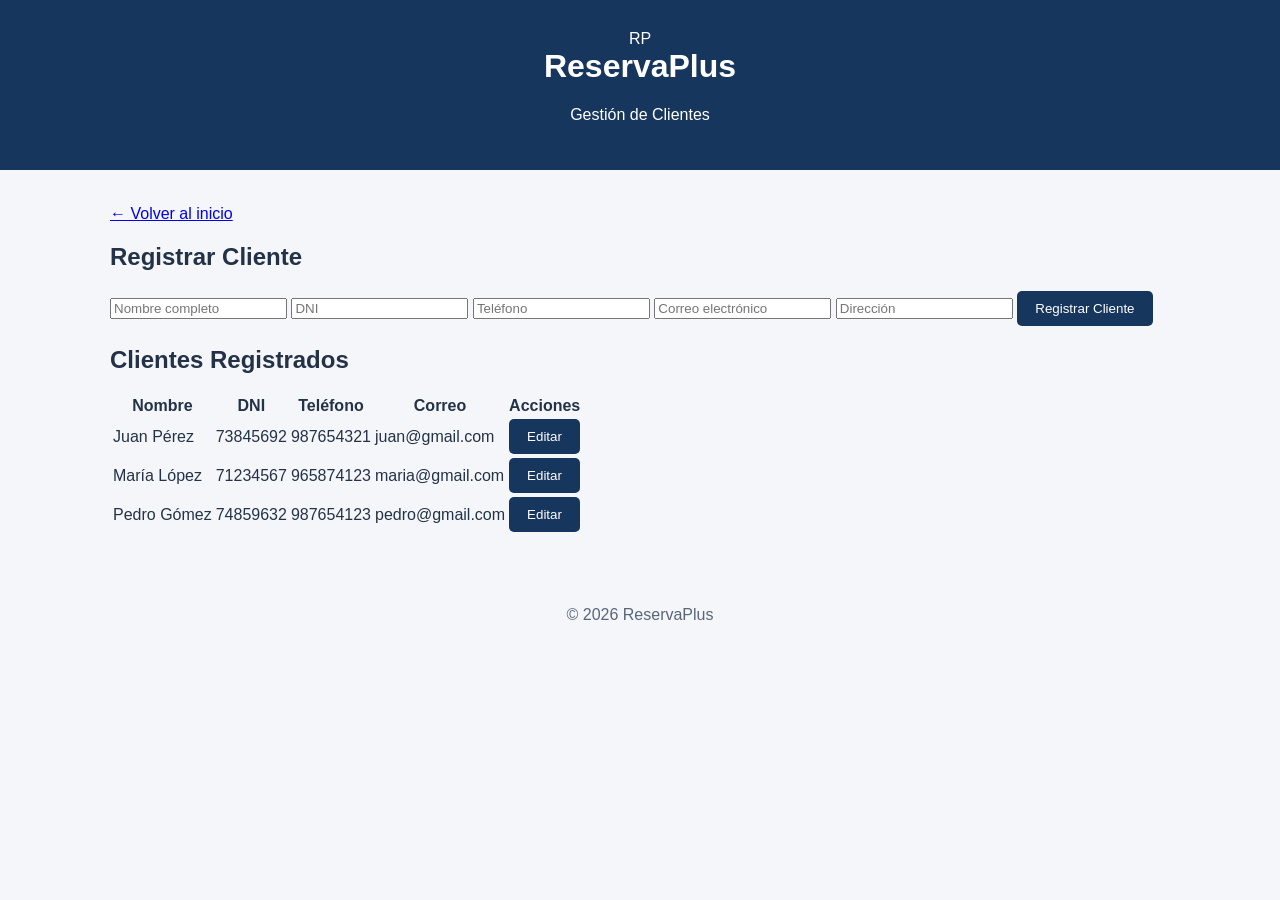
==== clientes.html @ ca8d771f "feat: agregar módulos de clientes servicios y reservas" ====
<!DOCTYPE html>
<html lang="es">

<head>
    <meta charset="UTF-8">
    <meta name="viewport" content="width=device-width, initial-scale=1.0">
    <title>ReservaPlus | Clientes</title>
    <link rel="stylesheet" href="css/estilos.css">
</head>

<body>

    <header class="encabezado">

        <div class="logo">RP</div>

        <h1>ReservaPlus</h1>

        <p>Gestión de Clientes</p>

    </header>

    <main class="contenedor">

        <a href="index.html" class="btn-volver">
            ← Volver al inicio
        </a>

        <div class="tarjeta-formulario">

            <h2>Registrar Cliente</h2>

            <form>

                <input type="text"
                       placeholder="Nombre completo"
                       required>

                <input type="text"
                       placeholder="DNI"
                       required>

                <input type="text"
                       placeholder="Teléfono"
                       required>

                <input type="email"
                       placeholder="Correo electrónico"
                       required>

                <input type="text"
                       placeholder="Dirección">

                <button type="submit">
                    Registrar Cliente
                </button>

            </form>

        </div>

        <div class="tabla-reservas">

            <h2>Clientes Registrados</h2>

            <table>

                <thead>

                    <tr>
                        <th>Nombre</th>
                        <th>DNI</th>
                        <th>Teléfono</th>
                        <th>Correo</th>
                        <th>Acciones</th>
                    </tr>

                </thead>

                <tbody>

                    <tr>
                        <td>Juan Pérez</td>
                        <td>73845692</td>
                        <td>987654321</td>
                        <td>juan@gmail.com</td>
                        <td><button>Editar</button></td>
                    </tr>

                    <tr>
                        <td>María López</td>
                        <td>71234567</td>
                        <td>965874123</td>
                        <td>maria@gmail.com</td>
                        <td><button>Editar</button></td>
                    </tr>

                    <tr>
                        <td>Pedro Gómez</td>
                        <td>74859632</td>
                        <td>987654123</td>
                        <td>pedro@gmail.com</td>
                        <td><button>Editar</button></td>
                    </tr>

                </tbody>

            </table>

        </div>

    </main>

    <footer>
        <p>© 2026 ReservaPlus</p>
    </footer>

</body>
</html>
---- css/estilos.css ----
* {
    box-sizing: border-box;
}

body {
    margin: 0;
    font-family: Arial, sans-serif;
    background-color: #f4f6f9;
    color: #243247;
}

.encabezado {
    background-color: #17365d;
    color: white;
    padding: 30px 20px;
    text-align: center;
}

.encabezado h1 {
    margin-top: 0;
}

.contenedor {
    max-width: 1100px;
    margin: 35px auto;
    padding: 0 20px;
}

.modulos {
    display: grid;
    grid-template-columns: repeat(
        auto-fit, minmax(220px, 1fr)
    );
    gap: 20px;
    margin-top: 25px;
}

.tarjeta {
    background-color: white;
    padding: 25px;
    border-radius: 10px;
    border: 1px solid #dce2ea;
    box-shadow: 0 3px 10px rgba(0, 0, 0, 0.05);
}

.tarjeta h3 {
    color: #17365d;
}

button {
    background-color: #17365d;
    color: white;
    border: none;
    border-radius: 5px;
    padding: 10px 18px;
    cursor: pointer;
}

button:hover {
    background-color: #24558d;
}

#mensaje {
    margin-top: 25px;
    font-weight: bold;
}

footer {
    text-align: center;
    padding: 20px;
    color: #596579;
}
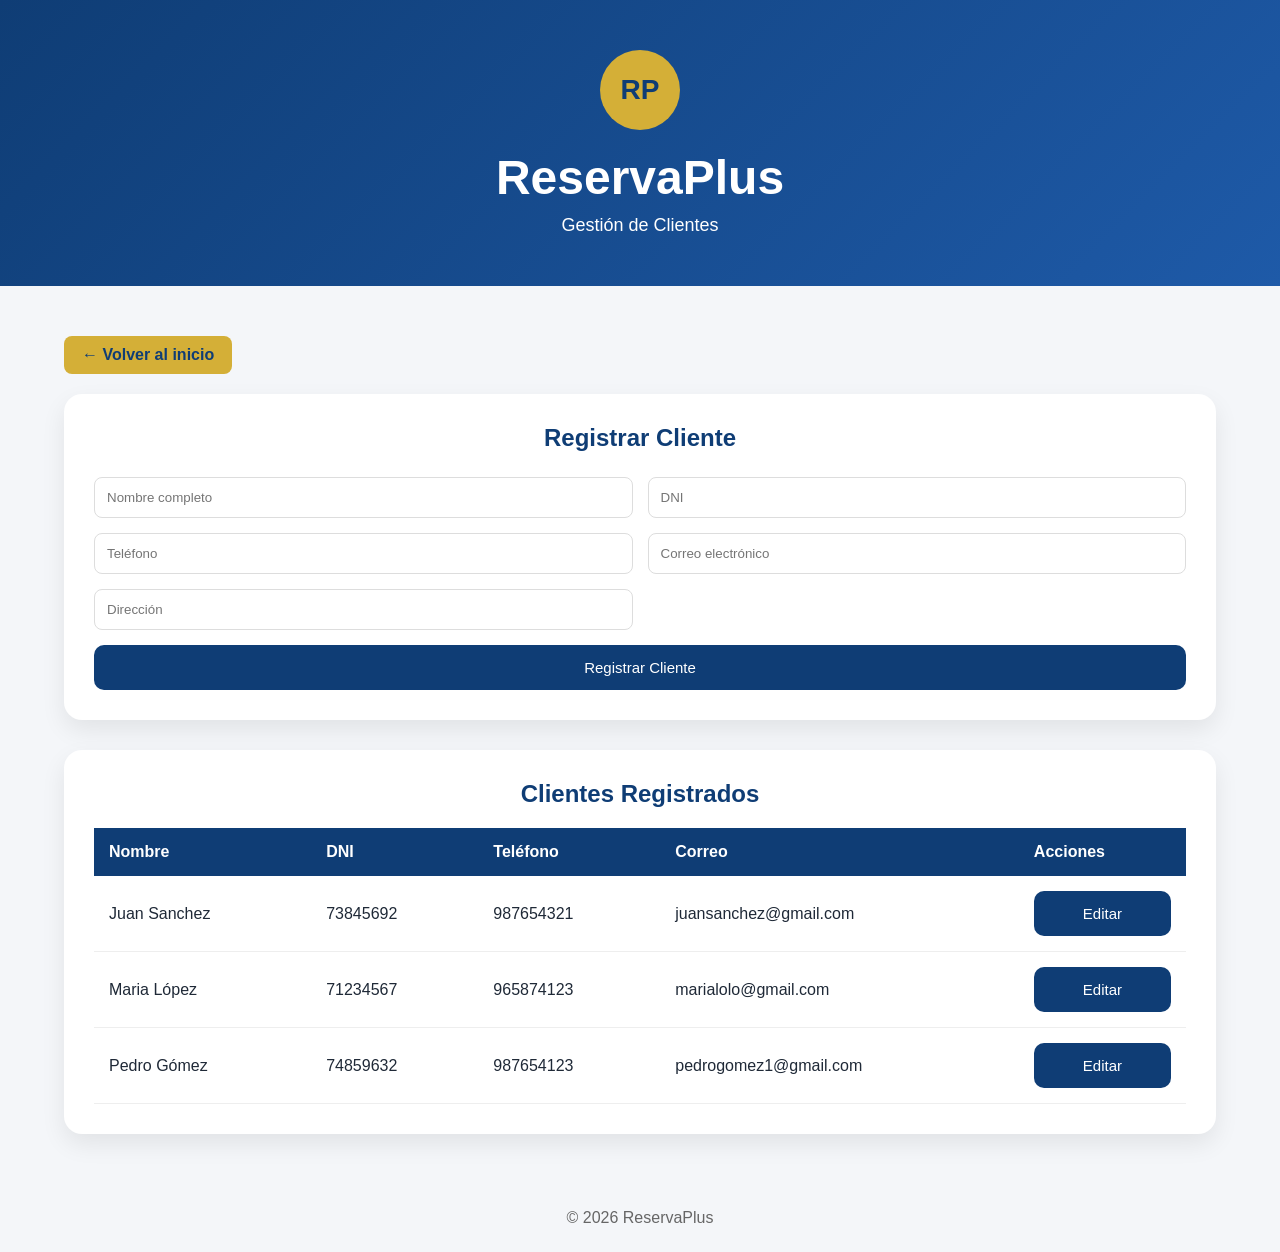
==== commit 6665829a: "style: rediseñar interfaz del sistema" ====
--- a/clientes.html
+++ b/clientes.html
@@ -80,18 +80,18 @@
                 <tbody>
 
                     <tr>
-                        <td>Juan Pérez</td>
+                        <td>Juan Sanchez</td>
                         <td>73845692</td>
                         <td>987654321</td>
-                        <td>juan@gmail.com</td>
+                        <td>juansanchez@gmail.com</td>
                         <td><button>Editar</button></td>
                     </tr>
 
                     <tr>
-                        <td>María López</td>
+                        <td>Maria López</td>
                         <td>71234567</td>
                         <td>965874123</td>
-                        <td>maria@gmail.com</td>
+                        <td>marialolo@gmail.com</td>
                         <td><button>Editar</button></td>
                     </tr>
 
@@ -99,7 +99,7 @@
                         <td>Pedro Gómez</td>
                         <td>74859632</td>
                         <td>987654123</td>
-                        <td>pedro@gmail.com</td>
+                        <td>pedrogomez1@gmail.com</td>
                         <td><button>Editar</button></td>
                     </tr>
 
--- a/css/estilos.css
+++ b/css/estilos.css
@@ -1,73 +1,240 @@
-
-* {
-    box-sizing: border-box;
-}
-
-body {
-    margin: 0;
-    font-family: Arial, sans-serif;
-    background-color: #f4f6f9;
-    color: #243247;
-}
-
-.encabezado {
-    background-color: #17365d;
-    color: white;
-    padding: 30px 20px;
-    text-align: center;
-}
-
-.encabezado h1 {
-    margin-top: 0;
-}
-
-.contenedor {
-    max-width: 1100px;
-    margin: 35px auto;
-    padding: 0 20px;
-}
-
-.modulos {
-    display: grid;
-    grid-template-columns: repeat(
-        auto-fit, minmax(220px, 1fr)
-    );
-    gap: 20px;
-    margin-top: 25px;
-}
-
-.tarjeta {
-    background-color: white;
-    padding: 25px;
-    border-radius: 10px;
-    border: 1px solid #dce2ea;
-    box-shadow: 0 3px 10px rgba(0, 0, 0, 0.05);
-}
-
-.tarjeta h3 {
-    color: #17365d;
-}
-
-button {
-    background-color: #17365d;
-    color: white;
-    border: none;
-    border-radius: 5px;
-    padding: 10px 18px;
-    cursor: pointer;
-}
-
-button:hover {
-    background-color: #24558d;
-}
-
-#mensaje {
-    margin-top: 25px;
-    font-weight: bold;
-}
-
-footer {
-    text-align: center;
-    padding: 20px;
-    color: #596579;
-}
+*{
+    margin:0;
+    padding:0;
+    box-sizing:border-box;
+    font-family:'Segoe UI',sans-serif;
+}
+
+body{
+    background:#f4f6f9;
+    color:#1f2937;
+}
+
+/* HEADER */
+
+.encabezado{
+    background:linear-gradient(135deg,#0f3d75,#1e5aa8);
+    color:white;
+    text-align:center;
+    padding:50px 20px;
+}
+
+.logo{
+    width:80px;
+    height:80px;
+    background:#d4af37;
+    color:#0f3d75;
+    border-radius:50%;
+    display:flex;
+    justify-content:center;
+    align-items:center;
+    margin:0 auto 20px;
+    font-size:28px;
+    font-weight:bold;
+}
+
+.encabezado h1{
+    font-size:48px;
+    margin-bottom:10px;
+}
+
+.encabezado p{
+    font-size:18px;
+}
+
+/* CONTENIDO */
+
+.contenedor{
+    width:90%;
+    max-width:1200px;
+    margin:50px auto;
+}
+
+.contenedor h2{
+    text-align:center;
+    color:#0f3d75;
+    margin-bottom:15px;
+}
+
+.contenedor > p{
+    text-align:center;
+    margin-bottom:40px;
+    color:#555;
+}
+
+/* MODULOS */
+
+.modulos{
+    display:flex;
+    gap:25px;
+    justify-content:center;
+    flex-wrap:wrap;
+}
+
+.tarjeta{
+    background:white;
+    width:330px;
+    padding:30px;
+    border-radius:18px;
+    box-shadow:0 10px 25px rgba(0,0,0,.08);
+    transition:.3s;
+    border-top:5px solid #d4af37;
+}
+
+.tarjeta:hover{
+    transform:translateY(-8px);
+}
+
+.tarjeta h3{
+    color:#0f3d75;
+    margin-bottom:15px;
+    font-size:28px;
+}
+
+.tarjeta p{
+    color:#666;
+    margin-bottom:20px;
+    line-height:1.5;
+}
+
+/* BOTONES */
+
+button{
+    background:#0f3d75;
+    color:white;
+    border:none;
+    padding:14px;
+    width:100%;
+    border-radius:10px;
+    cursor:pointer;
+    font-size:15px;
+    transition:.3s;
+}
+
+button:hover{
+    background:#d4af37;
+    color:#0f3d75;
+}
+
+/* FORMULARIOS */
+
+.tarjeta-formulario{
+    background:white;
+    padding:30px;
+    border-radius:18px;
+    margin-bottom:30px;
+    box-shadow:0 10px 25px rgba(0,0,0,.08);
+}
+
+.tarjeta-formulario h2{
+    margin-bottom:25px;
+    color:#0f3d75;
+}
+
+.tarjeta-formulario form{
+    display:grid;
+    grid-template-columns:1fr 1fr;
+    gap:15px;
+}
+
+.tarjeta-formulario input,
+.tarjeta-formulario select,
+.tarjeta-formulario textarea{
+    padding:12px;
+    border:1px solid #ddd;
+    border-radius:8px;
+}
+
+.tarjeta-formulario textarea{
+    grid-column:1/3;
+}
+
+.tarjeta-formulario button{
+    grid-column:1/3;
+}
+
+/* TABLAS */
+
+.tabla-reservas{
+    background:white;
+    padding:30px;
+    border-radius:18px;
+    box-shadow:0 10px 25px rgba(0,0,0,.08);
+    overflow-x:auto;
+}
+
+.tabla-reservas h2{
+    color:#0f3d75;
+    margin-bottom:20px;
+}
+
+table{
+    width:100%;
+    border-collapse:collapse;
+}
+
+thead{
+    background:#0f3d75;
+    color:white;
+}
+
+th{
+    padding:15px;
+    text-align:left;
+}
+
+td{
+    padding:15px;
+    border-bottom:1px solid #eee;
+}
+
+tbody tr:hover{
+    background:#f8fafc;
+}
+
+.btn-cancelar{
+    background:#dc2626;
+}
+
+.btn-cancelar:hover{
+    background:#b91c1c;
+    color:white;
+}
+
+.btn-volver{
+    display:inline-block;
+    margin-bottom:20px;
+    text-decoration:none;
+    background:#d4af37;
+    color:#0f3d75;
+    padding:10px 18px;
+    border-radius:8px;
+    font-weight:bold;
+}
+
+/* FOOTER */
+
+footer{
+    margin-top:50px;
+    text-align:center;
+    padding:25px;
+    color:#666;
+}
+
+/* RESPONSIVE */
+
+@media(max-width:768px){
+
+    .tarjeta-formulario form{
+        grid-template-columns:1fr;
+    }
+
+    .tarjeta-formulario textarea,
+    .tarjeta-formulario button{
+        grid-column:auto;
+    }
+
+    .encabezado h1{
+        font-size:36px;
+    }
+}
